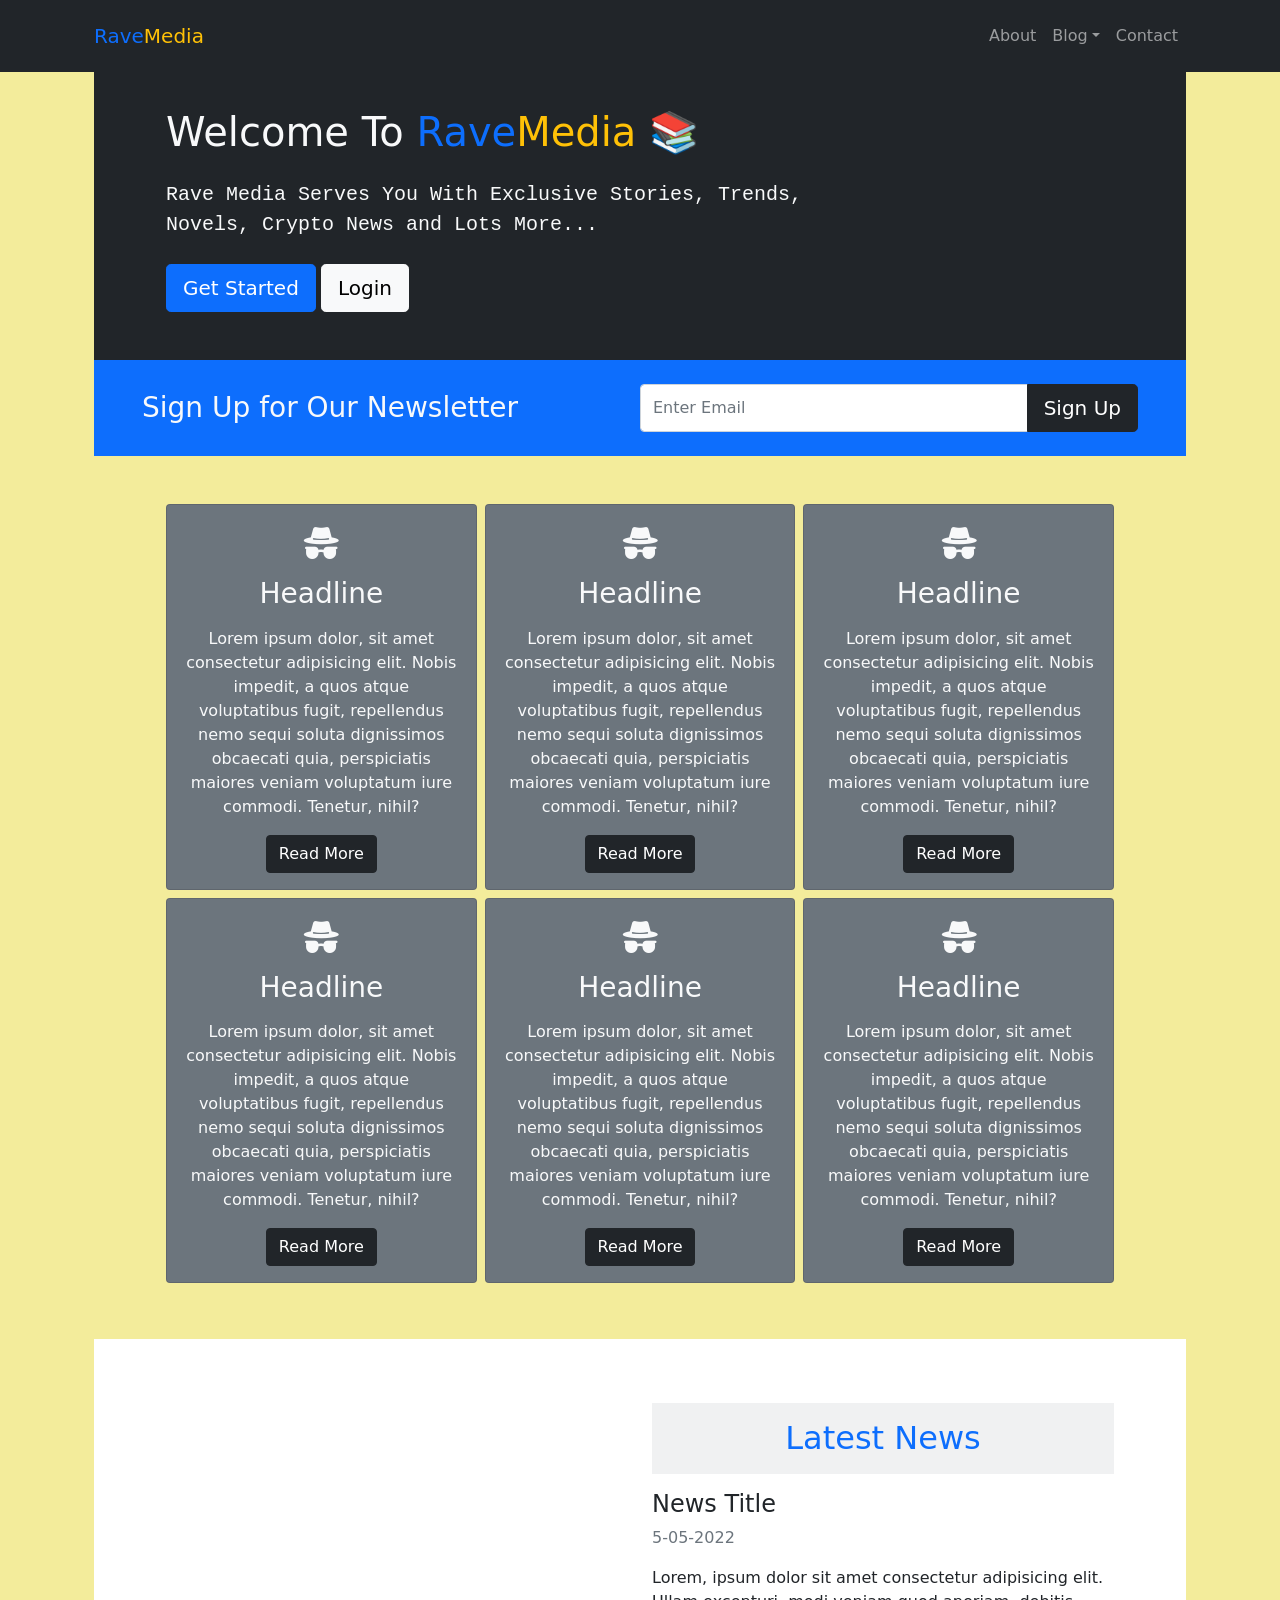
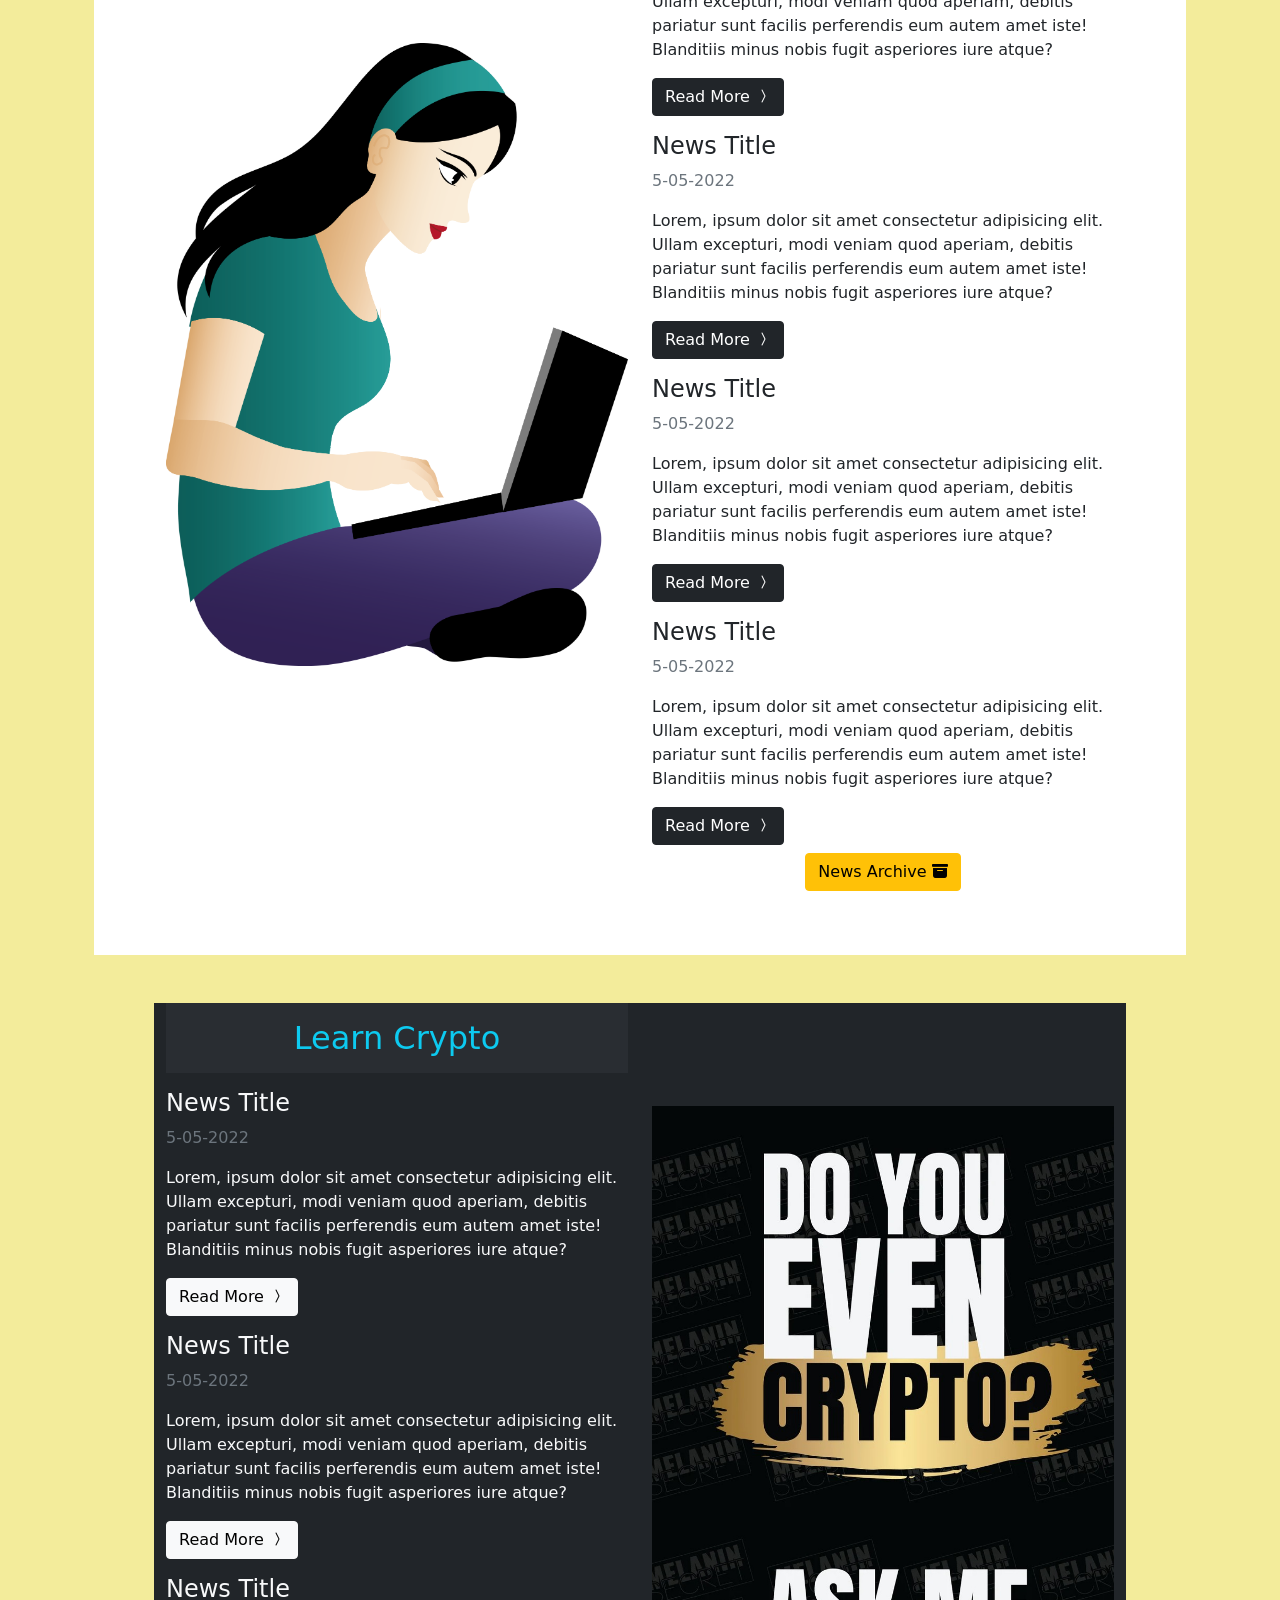
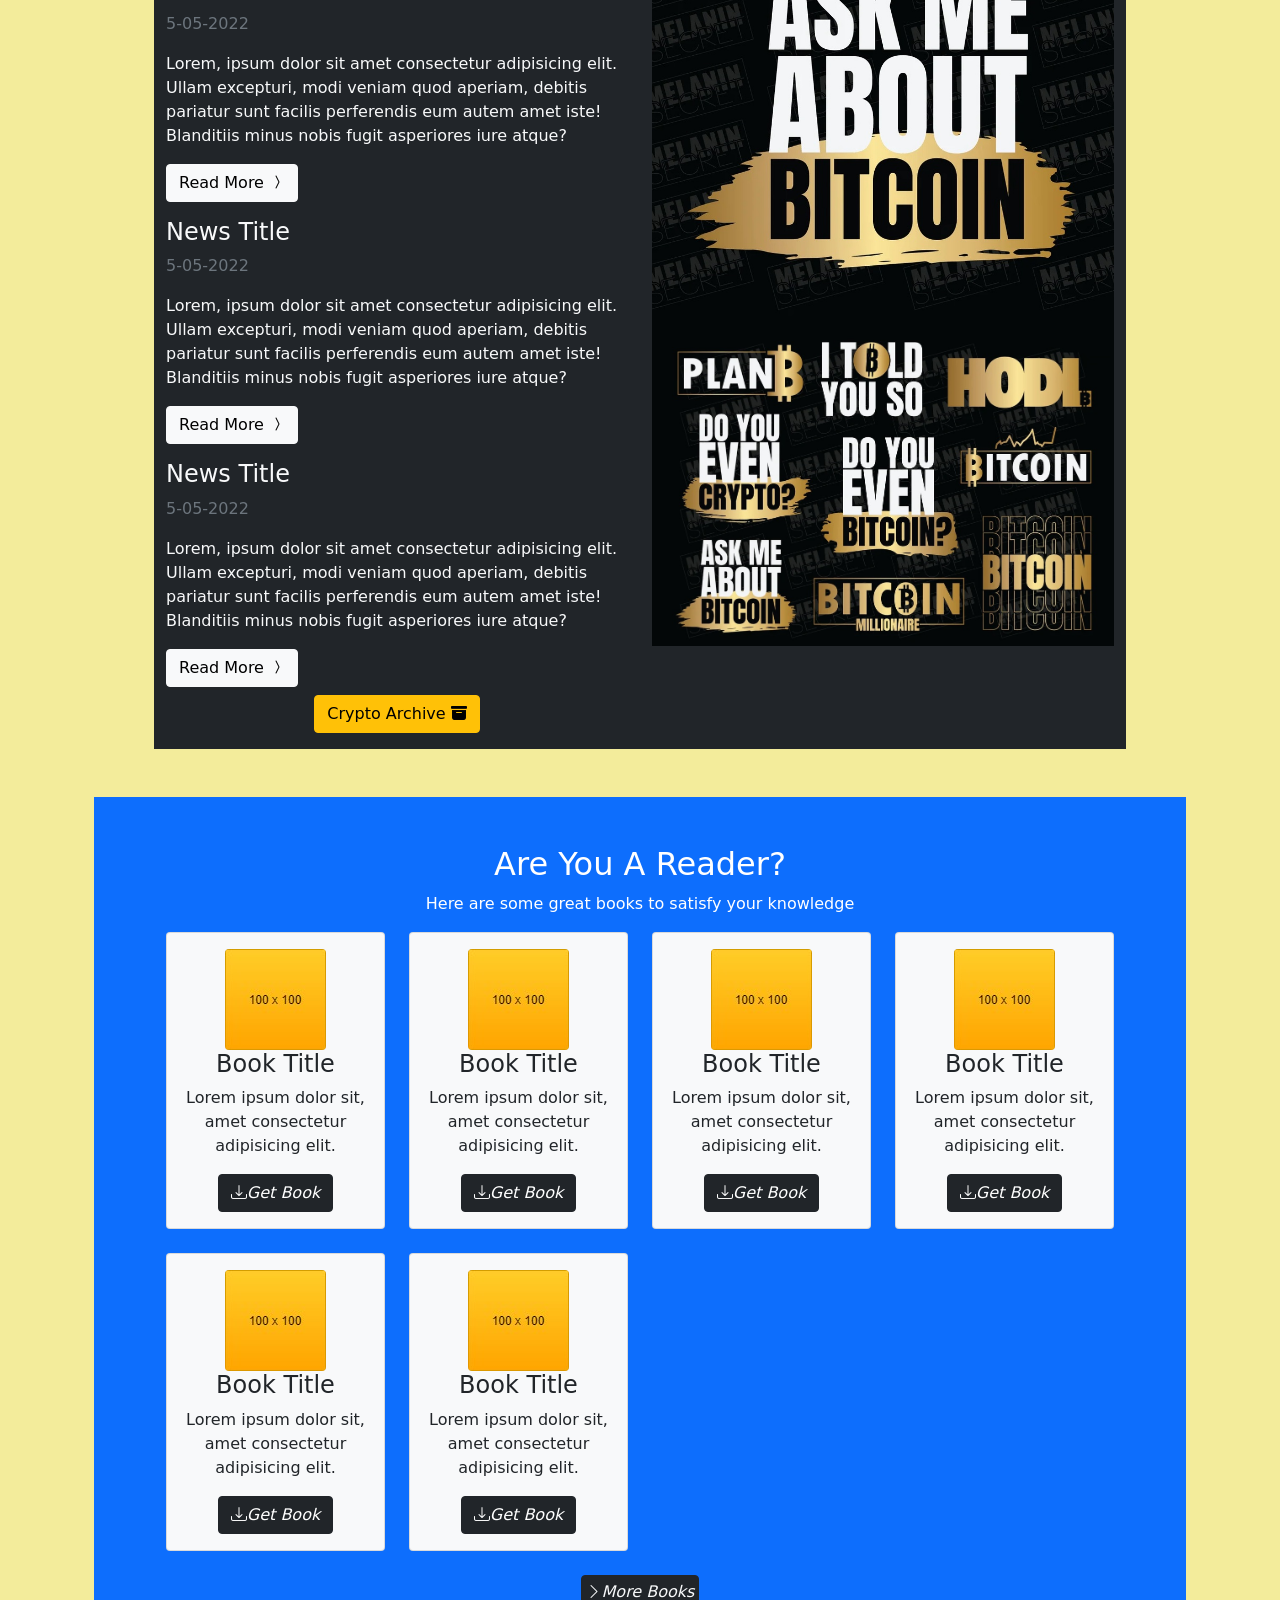
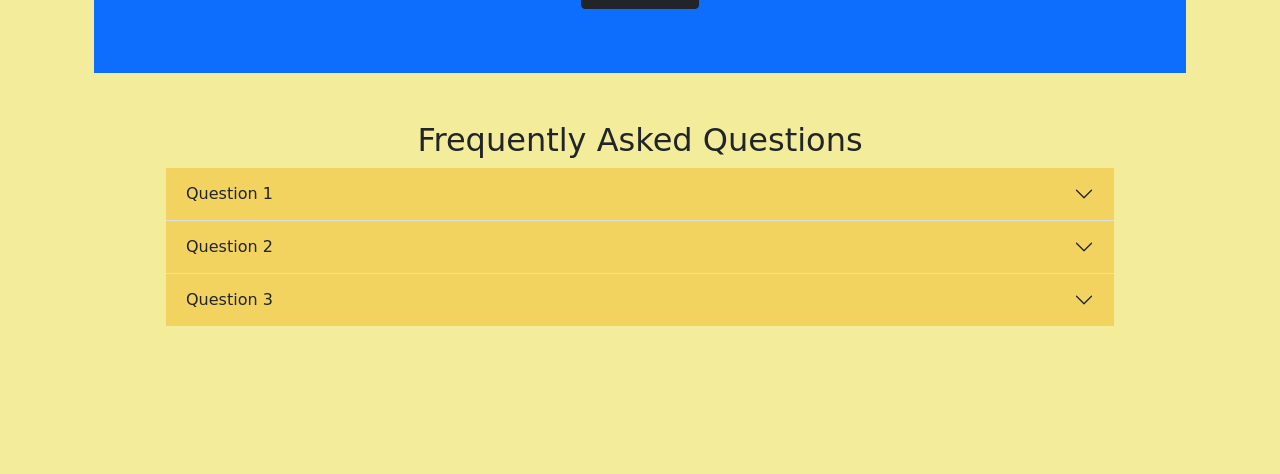
==== index.html @ bcb06be2 "update html" ====
<!DOCTYPE html>
<html method="POST">

<head>
    <meta charset="utf-8">
    <meta name="viewport" content="width=device-width, initial-scale=1">
    <link href="https://cdn.jsdelivr.net/npm/bootstrap@5.1.3/dist/css/bootstrap.min.css" rel="stylesheet"
        integrity="sha384-1BmE4kWBq78iYhFldvKuhfTAU6auU8tT94WrHftjDbrCEXSU1oBoqyl2QvZ6jIW3" crossorigin="anonymous">
    <link rel="stylesheet" href="/style/style.css">
    <link rel="stylesheet" href="/assets/css/bootstrap.min.css">
    <link rel="stylesheet" href="/style/custom.scss">
    <link rel="stylesheet" href="/assets/bootstrap/bootstrap-icons/_bootstrap-icons.scss">
    <link rel="stylesheet" href="https://cdn.jsdelivr.net/npm/bootstrap-icons@1.8.1/font/bootstrap-icons.css">

    <title>Rave Media</title>
</head>

<body>
    <div class="container">
        <!-- Navbar -->
        <nav class="navbar navbar-expand-md bg-dark navbar-dark py-3 fixed-top">
            <div class="container">
                <a href="#" class="navbar-brand text-primary">Rave<span class="text-warning">Media</span></a>

                <button class="navbar-toggler" type="button" data-bs-toggle="collapse" data-bs-target="#navmenu">
                    <span class="navbar-toggler-icon"></span>
                </button>

                <div class="collapse navbar-collapse" id="navmenu">
                    <ul class="navbar-nav ms-auto">
                        <li class="nav-item">
                            <a href="#about" class="nav-link">About</a>
                        </li>
                        <li class="nav-item dropdown">
                            <a class="nav-link dropdown-toggle" href="#" id="dropdown10" data-bs-toggle="dropdown"
                                aria-expanded="false">Blog</a>
                            <ul class="dropdown-menu bg-transparent bg-opacity-50" aria-labelledby="dropdown10">
                                <li><a class="dropdown-item text-white opacity-75" href="#featured">Featured</a></li>
                                <li><a class="dropdown-item text-white opacity-75" href="#news">News</a></li>
                                <li><a class="dropdown-item text-white opacity-75" href="#crypto">Crypto</a></li>
                                <li><a class="dropdown-item text-white opacity-75" href="#faq">FAQ Questions?</a></li>
                            </ul>
                        <li class="nav-item">
                            <a href="#contact" class="nav-link">Contact</a>
                        </li>
                    </ul>
                </div>
            </div>
        </nav>
        <!-- End Navbar -->

        <!-- showcase -->
        <section class="bg-dark text-light p-4 text-center text-sm-start bg-img bg-index p-lg-0 pt-5">
            <div class="container-fluid">
                <div class="d-sm-flex align-items-lg-center justify-content-between">
                    <div class="m-md-5">
                        <h1>Welcome To <span class="text-primary">Rave<span class="text-warning">Media
                                    📚</span></h1>
                        <p class="lead my-4 font-monospace">Rave Media Serves You With Exclusive Stories,
                            Trends,
                            Novels, Crypto News and Lots More...</p>
                        <button class="btn btn-primary btn-lg text-lg-start">Get Started</button>
                        <button class="btn btn-light btn-lg text-lg-start">Login</button>
                    </div>
                    <img class="img-fluid w-50 d-none d-sm-block" src="img/featured.png" alt="">
                </div>
            </div>
        </section>
        <!-- End Showcase -->

        <!-- Newsletter -->
        <section class="bg-primary p-4 text-light">
            <div class="container">
                <div class="d-md-flex justify-content-between align-items-center">
                    <h3 class="mb-3 mb-md-0">Sign Up for Our Newsletter</h3>
                    <div class="input-group news-input">
                        <input type="text" class="form-control news-input" placeholder="Enter Email">
                        <button class="btn btn-dark btn-lg" type="button">Sign Up</button>
                    </div>
                </div>
            </div>
        </section>
        <!-- End Newsletter -->

        <!-- Featured Post -->
        <section class="p-5" id="featured">
            <div class="container mb-2">
                <div class="row text-center g-2">
                    <div class="col-md">
                        <div class="card bg-secondary text-light">
                            <div class="card-body text-center">
                                <div class="h1">
                                    <i class="bi bi-incognito"></i>
                                </div>
                                <h3 class="card-title mb-3">Headline</h3>
                                <p class="card-text">
                                    Lorem ipsum dolor, sit amet consectetur adipisicing elit. Nobis impedit, a quos
                                    atque
                                    voluptatibus fugit, repellendus nemo sequi soluta dignissimos obcaecati quia,
                                    perspiciatis maiores veniam voluptatum iure commodi. Tenetur, nihil?
                                </p>
                                <button class="btn btn-dark">Read More</button>
                            </div>
                        </div>
                    </div>
                    <div class="col-md">
                        <div class="card bg-secondary text-light">
                            <div class="card-body text-center">
                                <div class="h1">
                                    <i class="bi bi-incognito"></i>
                                </div>
                                <h3 class="card-title mb-3">Headline</h3>
                                <p class="card-text">
                                    Lorem ipsum dolor, sit amet consectetur adipisicing elit. Nobis impedit, a quos
                                    atque
                                    voluptatibus fugit, repellendus nemo sequi soluta dignissimos obcaecati quia,
                                    perspiciatis maiores veniam voluptatum iure commodi. Tenetur, nihil?
                                </p>
                                <button class="btn btn-dark">Read More</button>
                            </div>
                        </div>
                    </div>
                    <div class="col-md">
                        <div class="card bg-secondary text-light">
                            <div class="card-body text-center">
                                <div class="h1">
                                    <i class="bi bi-incognito"></i>
                                </div>
                                <h3 class="card-title mb-3">Headline</h3>
                                <p class="card-text">
                                    Lorem ipsum dolor, sit amet consectetur adipisicing elit. Nobis impedit, a quos
                                    atque
                                    voluptatibus fugit, repellendus nemo sequi soluta dignissimos obcaecati quia,
                                    perspiciatis maiores veniam voluptatum iure commodi. Tenetur, nihil?
                                </p>
                                <button class="btn btn-dark">Read More</button>
                            </div>
                        </div>
                    </div>
                </div>
            </div>
            <div class="container mb-2">
                <div class="row text-center g-2">
                    <div class="col-md">
                        <div class="card bg-secondary text-light">
                            <div class="card-body text-center">
                                <div class="h1">
                                    <i class="bi bi-incognito"></i>
                                </div>
                                <h3 class="card-title mb-3">Headline</h3>
                                <p class="card-text">
                                    Lorem ipsum dolor, sit amet consectetur adipisicing elit. Nobis impedit, a quos
                                    atque
                                    voluptatibus fugit, repellendus nemo sequi soluta dignissimos obcaecati quia,
                                    perspiciatis maiores veniam voluptatum iure commodi. Tenetur, nihil?
                                </p>
                                <button class="btn btn-dark">Read More</button>
                            </div>
                        </div>
                    </div>
                    <div class="col-md">
                        <div class="card bg-secondary text-light">
                            <div class="card-body text-center">
                                <div class="h1">
                                    <i class="bi bi-incognito"></i>
                                </div>
                                <h3 class="card-title mb-3">Headline</h3>
                                <p class="card-text">
                                    Lorem ipsum dolor, sit amet consectetur adipisicing elit. Nobis impedit, a quos
                                    atque
                                    voluptatibus fugit, repellendus nemo sequi soluta dignissimos obcaecati quia,
                                    perspiciatis maiores veniam voluptatum iure commodi. Tenetur, nihil?
                                </p>
                                <button class="btn btn-dark">Read More</button>
                            </div>
                        </div>
                    </div>
                    <div class="col-md">
                        <div class="card bg-secondary text-light">
                            <div class="card-body text-center">
                                <div class="h1">
                                    <i class="bi bi-incognito"></i>
                                </div>
                                <h3 class="card-title mb-3">Headline</h3>
                                <p class="card-text">
                                    Lorem ipsum dolor, sit amet consectetur adipisicing elit. Nobis impedit, a quos
                                    atque
                                    voluptatibus fugit, repellendus nemo sequi soluta dignissimos obcaecati quia,
                                    perspiciatis maiores veniam voluptatum iure commodi. Tenetur, nihil?
                                </p>
                                <button class="btn btn-dark">Read More</button>
                            </div>
                        </div>
                    </div>
                </div>
            </div>
        </section>
        <!-- End Featured Post -->

        <!-- Advert -->
        <div></div>
        <!-- End Advert -->

        <!-- Latest News -->
        <section class="p-5 bg-white">
            <div class="container pt-3">
                <div class="row align-items-center justify-content-between">
                    <div class="col-lg d-none d-md-block">
                        <img src="/template/img/person-sitting.png" class="img-fluid" alt="">
                    </div>
                    <div class="col-md p5">
                        <h2 id="news" class="text-center p-3 text-primary bg-secondary bg-opacity-10">Latest News</h2>
                        <p class="lead">
                        <p class="h4">News Title</p>
                        <p class="text-secondary">5-05-2022</p>
                        <p>Lorem, ipsum dolor sit amet consectetur adipisicing elit. Ullam excepturi, modi veniam quod
                            aperiam, debitis pariatur sunt facilis perferendis eum autem amet iste! Blanditiis minus
                            nobis
                            fugit asperiores iure atque?</p>
                        </p>
                        <a class="btn btn-dark">
                            Read More
                            <i class="bi bi-chevron-compact-right"></i>
                        </a>
                        <p class="lead">
                        <p class="h4">News Title</p>
                        <p class="text-secondary">5-05-2022</p>
                        <p>Lorem, ipsum dolor sit amet consectetur adipisicing elit. Ullam excepturi, modi veniam quod
                            aperiam, debitis pariatur sunt facilis perferendis eum autem amet iste! Blanditiis minus
                            nobis
                            fugit asperiores iure atque?</p>
                        </p>
                        <a class="btn btn-dark">
                            Read More
                            <i class="bi bi-chevron-compact-right"></i>
                        </a>
                        <p class="lead">
                        <p class="h4">News Title</p>
                        <p class="text-secondary">5-05-2022</p>
                        <p>Lorem, ipsum dolor sit amet consectetur adipisicing elit. Ullam excepturi, modi veniam quod
                            aperiam, debitis pariatur sunt facilis perferendis eum autem amet iste! Blanditiis minus
                            nobis
                            fugit asperiores iure atque?</p>
                        </p>
                        <a class="btn btn-dark">
                            Read More
                            <i class="bi bi-chevron-compact-right"></i>
                        </a>
                        <p class="lead">
                        <p class="h4">News Title</p>
                        <p class="text-secondary">5-05-2022</p>
                        <p>Lorem, ipsum dolor sit amet consectetur adipisicing elit. Ullam excepturi, modi veniam quod
                            aperiam, debitis pariatur sunt facilis perferendis eum autem amet iste! Blanditiis minus
                            nobis
                            fugit asperiores iure atque?</p>
                        </p>
                        <a class="btn btn-dark">
                            Read More
                            <i class="bi bi-chevron-compact-right"></i>
                        </a>
                        <div class="pt-2 text-center">
                            <p>
                                <a class="btn btn-warning">
                                    News Archive
                                    <i class="bi bi-archive-fill"></i>
                                </a>
                            </p>
                        </div>
                    </div>
                </div>
            </div>
        </section>
        <!-- End of Latest News -->

        <!-- Crypto News -->
        <section class="p-5">
            <div class="container">
                <div class="row align-items-center justify-content-between bg-dark text-light">
                    <div class="col-md p5">
                        <h2 id="crypto" class="text-center p-3 text-info bg-secondary bg-opacity-10">Learn Crypto</h2>
                        <p class="lead">
                        <p class="h4">News Title</p>
                        <p class="text-secondary">5-05-2022</p>
                        <p>Lorem, ipsum dolor sit amet consectetur adipisicing elit. Ullam excepturi, modi veniam quod
                            aperiam, debitis pariatur sunt facilis perferendis eum autem amet iste! Blanditiis minus
                            nobis
                            fugit asperiores iure atque?</p>
                        </p>
                        <a class="btn btn-light">
                            Read More
                            <i class="bi bi-chevron-compact-right"></i>
                        </a>
                        <p class="lead">
                        <p class="h4">News Title</p>
                        <p class="text-secondary">5-05-2022</p>
                        <p>Lorem, ipsum dolor sit amet consectetur adipisicing elit. Ullam excepturi, modi veniam quod
                            aperiam, debitis pariatur sunt facilis perferendis eum autem amet iste! Blanditiis minus
                            nobis
                            fugit asperiores iure atque?</p>
                        </p>
                        <a class="btn btn-light">
                            Read More
                            <i class="bi bi-chevron-compact-right"></i>
                        </a>
                        <p class="lead">
                        <p class="h4">News Title</p>
                        <p class="text-secondary">5-05-2022</p>
                        <p>Lorem, ipsum dolor sit amet consectetur adipisicing elit. Ullam excepturi, modi veniam quod
                            aperiam, debitis pariatur sunt facilis perferendis eum autem amet iste! Blanditiis minus
                            nobis
                            fugit asperiores iure atque?</p>
                        </p>
                        <a class="btn btn-light">
                            Read More
                            <i class="bi bi-chevron-compact-right"></i>
                        </a>
                        <p class="lead">
                        <p class="h4">News Title</p>
                        <p class="text-secondary">5-05-2022</p>
                        <p>Lorem, ipsum dolor sit amet consectetur adipisicing elit. Ullam excepturi, modi veniam quod
                            aperiam, debitis pariatur sunt facilis perferendis eum autem amet iste! Blanditiis minus
                            nobis
                            fugit asperiores iure atque?</p>
                        </p>
                        <a class="btn btn-light">
                            Read More
                            <i class="bi bi-chevron-compact-right"></i>
                        </a>
                        <p class="lead">
                        <p class="h4">News Title</p>
                        <p class="text-secondary">5-05-2022</p>
                        <p>Lorem, ipsum dolor sit amet consectetur adipisicing elit. Ullam excepturi, modi veniam quod
                            aperiam, debitis pariatur sunt facilis perferendis eum autem amet iste! Blanditiis minus
                            nobis
                            fugit asperiores iure atque?</p>
                        </p>
                        <a class="btn btn-light">
                            Read More
                            <i class="bi bi-chevron-compact-right"></i>
                        </a>

                        <div class="pt-2 text-center">
                            <p>
                                <a class="btn btn-warning">
                                    Crypto Archive
                                    <i class="bi bi-archive-fill"></i>
                                </a>
                            </p>
                        </div>
                    </div>
                    <div class="col-lg d-none d-md-block">
                        <img src="/template/img/do-you-know-crypto-crop.jpg" class="img-fluid" alt="">
                        <img src="/template/img/ask-me-crop.jpg" class="img-fluid" alt="">
                        <img src="/template/img/hodl-crop.jpg" class="img-fluid" alt="">
                    </div>
                </div>
            </div>
        </section>
        <!-- End Of Crypto News -->

        <!-- Books -->
        <section id="books" class="p-5 bg-primary">
            <div class="container">
                <h2 class="text-center text-white">Are You A Reader?</h2>
                <p class="text-white text-center">Here are some great books to satisfy your knowledge</p>
                <div class="row g-4">
                    <div class="col-md-4 col-lg-3">
                        <div class="card bg-light">
                            <div class="card-body text-center">
                                <img src="/template/img/Book-cover.jpg" alt="" class="rounded">
                                <p class="h4">Book Title</p>
                                <p>Lorem ipsum dolor sit, amet consectetur adipisicing elit.</p>
                                <a class="btn btn-dark">
                                    <i class="bi bi-download">Get Book</i></a>
                            </div>
                        </div>
                    </div>
                    <div class="col-md-4 col-lg-3">
                        <div class="card bg-light">
                            <div class="card-body text-center">
                                <img src="/template/img/Book-cover.jpg" alt="" class="rounded">
                                <p class="h4">Book Title</p>
                                <p>Lorem ipsum dolor sit, amet consectetur adipisicing elit.</p>
                                <a class="btn btn-dark">
                                    <i class="bi bi-download">Get Book</i></a>
                            </div>
                        </div>
                    </div>
                    <div class="col-md-4 col-lg-3">
                        <div class="card bg-light">
                            <div class="card-body text-center">
                                <img src="/template/img/Book-cover.jpg" alt="" class="rounded">
                                <p class="h4">Book Title</p>
                                <p>Lorem ipsum dolor sit, amet consectetur adipisicing elit.</p>
                                <a class="btn btn-dark">
                                    <i class="bi bi-download">Get Book</i></a>
                            </div>
                        </div>
                    </div>
                    <div class="col-md-4 col-lg-3">
                        <div class="card bg-light">
                            <div class="card-body text-center">
                                <img src="/template/img/Book-cover.jpg" alt="" class="rounded">
                                <p class="h4">Book Title</p>
                                <p>Lorem ipsum dolor sit, amet consectetur adipisicing elit.</p>
                                <a class="btn btn-dark">
                                    <i class="bi bi-download">Get Book</i></a>
                            </div>
                        </div>
                    </div>
                    <div class="col-md-4 col-lg-3">
                        <div class="card bg-light">
                            <div class="card-body text-center">
                                <img src="/template/img/Book-cover.jpg" alt="" class="rounded">
                                <p class="h4">Book Title</p>
                                <p>Lorem ipsum dolor sit, amet consectetur adipisicing elit.</p>
                                <a class="btn btn-dark">
                                    <i class="bi bi-download">Get Book</i></a>
                            </div>
                        </div>
                    </div>
                    <div class="col-md-4 col-lg-3">
                        <div class="card bg-light">
                            <div class="card-body text-center">
                                <img src="/template/img/Book-cover.jpg" alt="" class="rounded">
                                <p class="h4">Book Title</p>
                                <p>Lorem ipsum dolor sit, amet consectetur adipisicing elit.</p>
                                <a class="btn btn-dark">
                                    <i class="bi bi-download">Get Book</i></a>
                            </div>
                        </div>
                    </div>
                    <div class="text-center">
                        <p class="p-1 btn btn-dark text-light">

                            <i class="bi bi-chevron-right">More Books</i>
                        </p>
                    </div>
                </div>
            </div>

        </section>

        <!-- Frequently Asked Questions -->
        <section class="p-5">
            <div class="container">
                <h2 class="text-center">
                    Frequently Asked Questions
                </h2>
                <div class="accordion accordion-flush" id="faq">
                    <div class="accordion-item">
                        <h2 class="accordion-header" id="flush-headingOne">
                            <button class="accordion-button collapsed btn-faq-accordion" type="button"
                                data-bs-toggle="collapse" data-bs-target="#flush-collapseOne" aria-expanded="false"
                                aria-controls="flush-collapseOne">
                                Question 1
                            </button>
                        </h2>
                        <div id="flush-collapseOne" class="accordion-collapse collapse btn-faq-accordion"
                            aria-labelledby="flush-headingOne" data-bs-parent="#accordionFlushExample">
                            <div class="accordion-body">Placeholder content for this accordion, which is intended to
                                demonstrate the <code>.accordion-flush</code> class. This is the first item's accordion
                                body.</div>
                        </div>
                    </div>
                    <div class="accordion-item">
                        <h2 class="accordion-header" id="flush-headingTwo">
                            <button class="accordion-button collapsed btn-faq-accordion" type="button"
                                data-bs-toggle="collapse" data-bs-target="#flush-collapseTwo" aria-expanded="false"
                                aria-controls="flush-collapseTwo">
                                Question 2
                            </button>
                        </h2>
                        <div id="flush-collapseTwo" class="accordion-collapse collapse btn-faq-accordion"
                            aria-labelledby="flush-headingTwo" data-bs-parent="#accordionFlushExample">
                            <div class="accordion-body">Placeholder content for this accordion, which is intended to
                                demonstrate the <code>.accordion-flush</code> class. This is the first item's accordion
                                body.</div>
                        </div>
                    </div>
                    <div class="accordion-item">
                        <h2 class="accordion-header" id="flush-headingThree">
                            <button class="accordion-button collapsed btn-faq-accordion" type="button"
                                data-bs-toggle="collapse" data-bs-target="#flush-collapseThree" aria-expanded="false"
                                aria-controls="flush-collapseThree">
                                Question 3
                            </button>
                        </h2>
                        <div id="flush-collapseThree" class="accordion-collapse collapse btn-faq-accordion"
                            aria-labelledby="flush-headingThree" data-bs-parent="#accordionFlushExample">
                            <div class="accordion-body">Placeholder content for this accordion, which is intended to
                                demonstrate the <code>.accordion-flush</code> class. This is the first item's accordion
                                body.</div>
                        </div>
                    </div>

                </div>
            </div>
        </section>
        <!-- End of FAQ -->

        <!--  -->


        <script src="https://cdn.jsdelivr.net/npm/bootstrap@5.1.3/dist/js/bootstrap.bundle.min.js"
            integrity="sha384-ka7Sk0Gln4gmtz2MlQnikT1wXgYsOg+OMhuP+IlRH9sENBO0LRn5q+8nbTov4+1p"
            crossorigin="anonymous"></script>
        <script src="assets/bootstrap/bootstrap.min.js"></script>
    </div>

</body>
<footer>
    <div style="padding-top: 100px;"></div>
</footer>

</html>
---- style/style.css ----
@import "../assets/bootstrap/css/bootstrap.min.css";
@import "../assets/bootstrap/bootstrap-icons/_bootstrap-icons.scss";

body {
    background-color: rgb(243, 236, 155);
}

body::before {
    display: block;
    content: '';
    height: 60px;
}
.sec-bg{
    position: absolute;
    width: auto;
    left: 20%;
    z-index: -1;
}

.bg-index{
    position: relative;
    z-index: -1;
}

.btn-faq-accordion {
    background-color: rgb(243, 211, 95);
}

@media (min-width: 768px) {
    .news-input {
        width: 50%;
    }
}
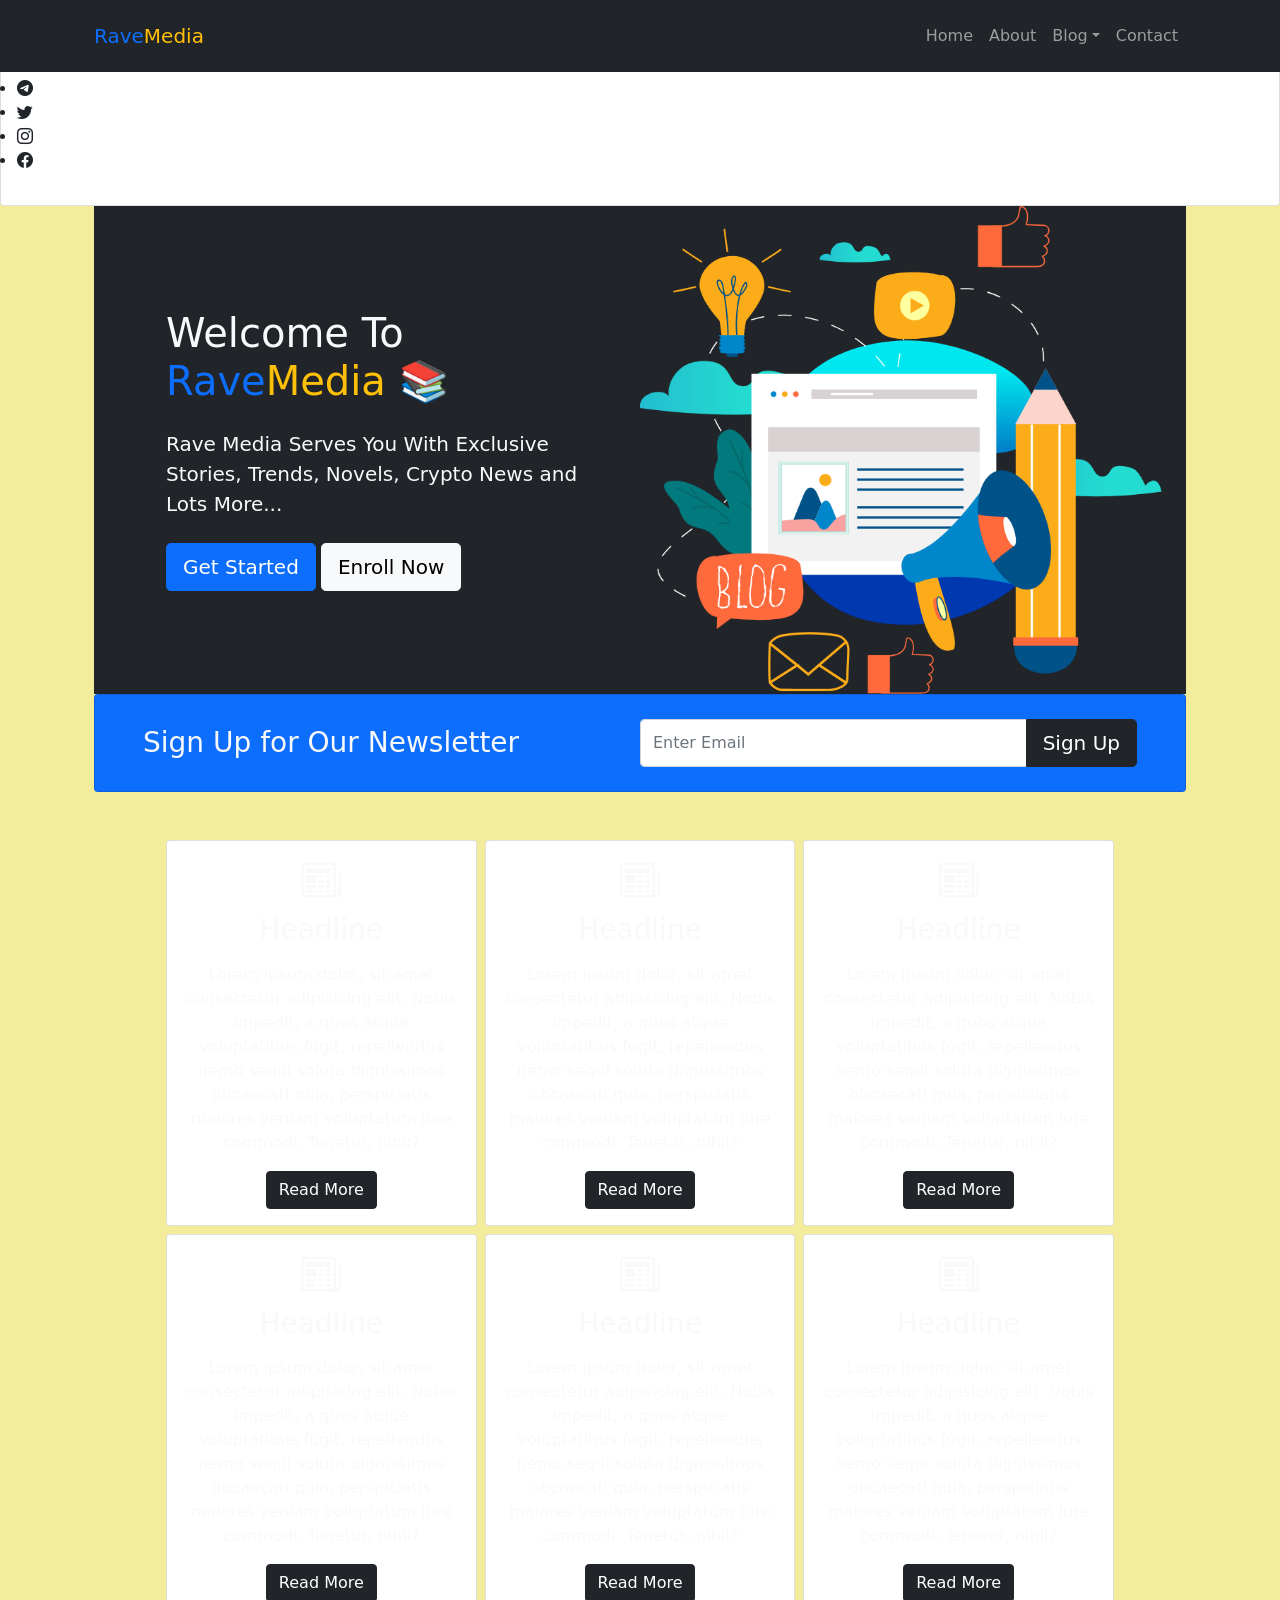
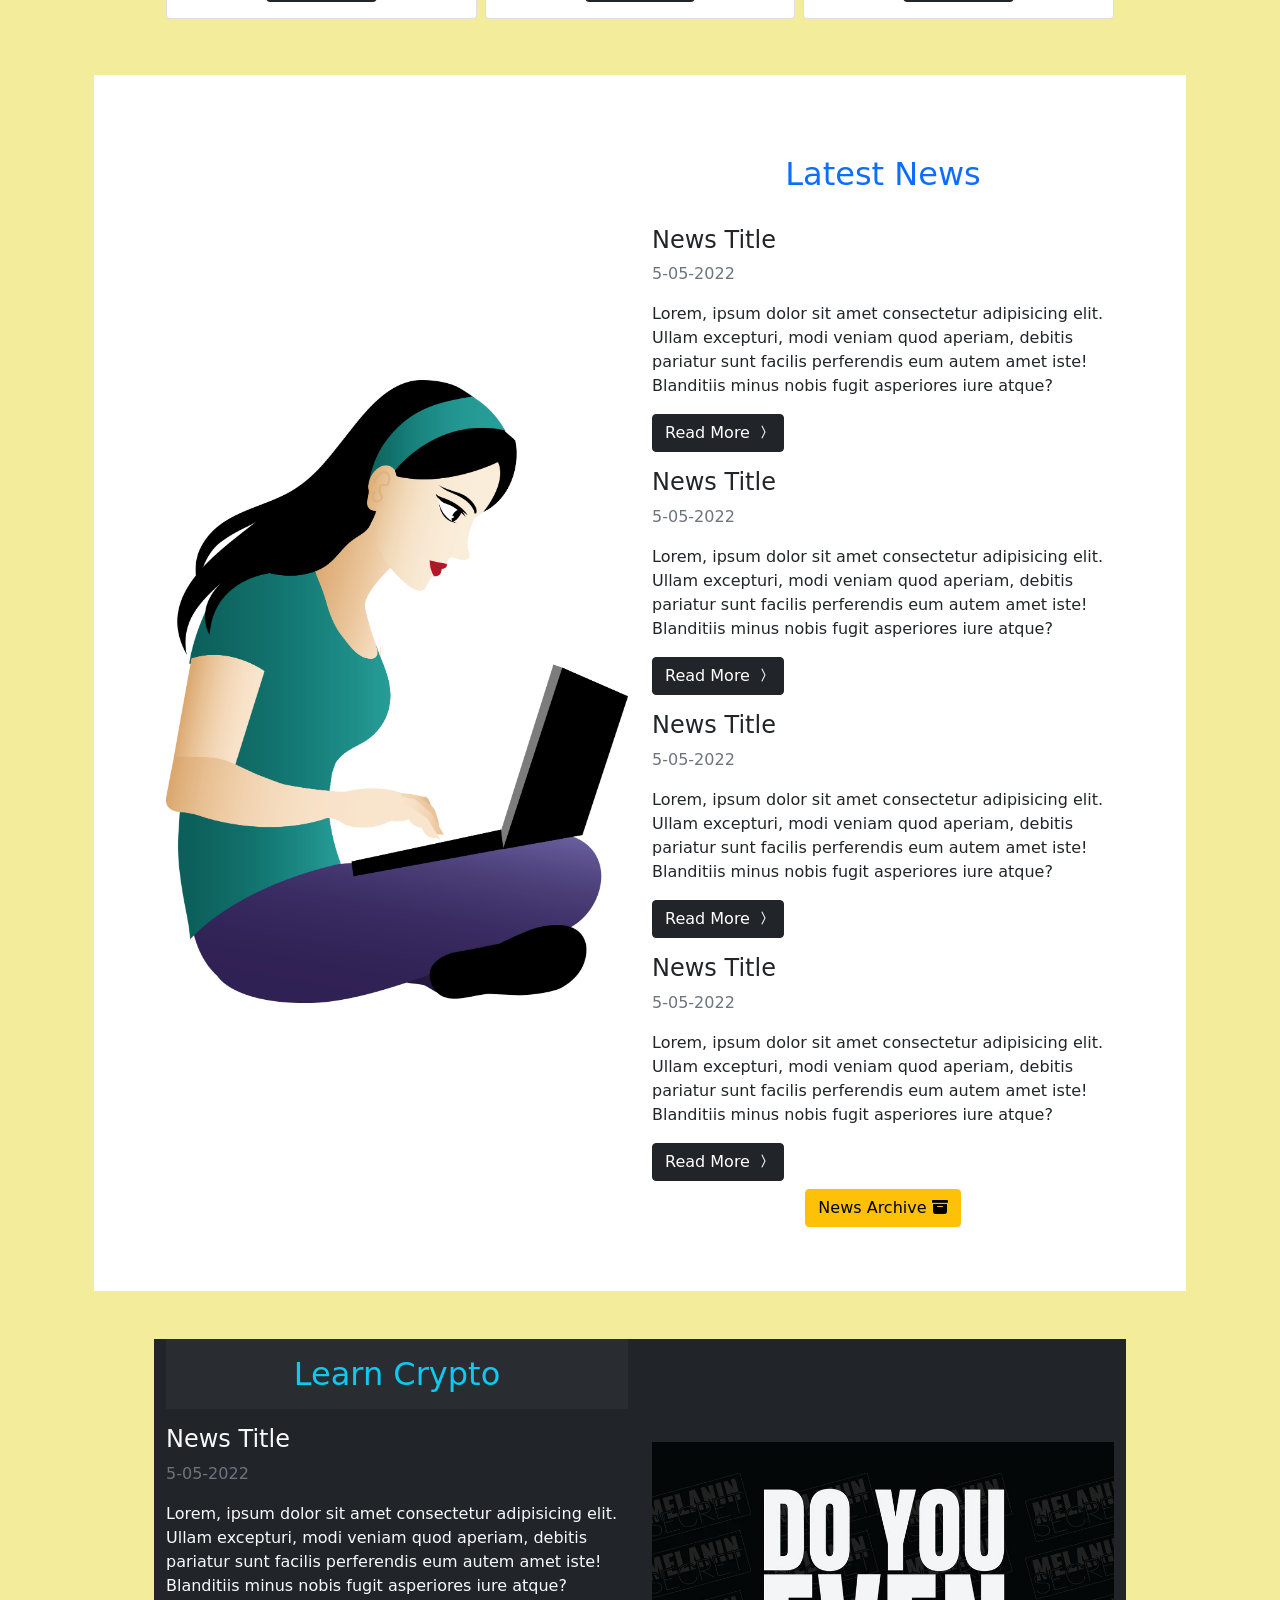
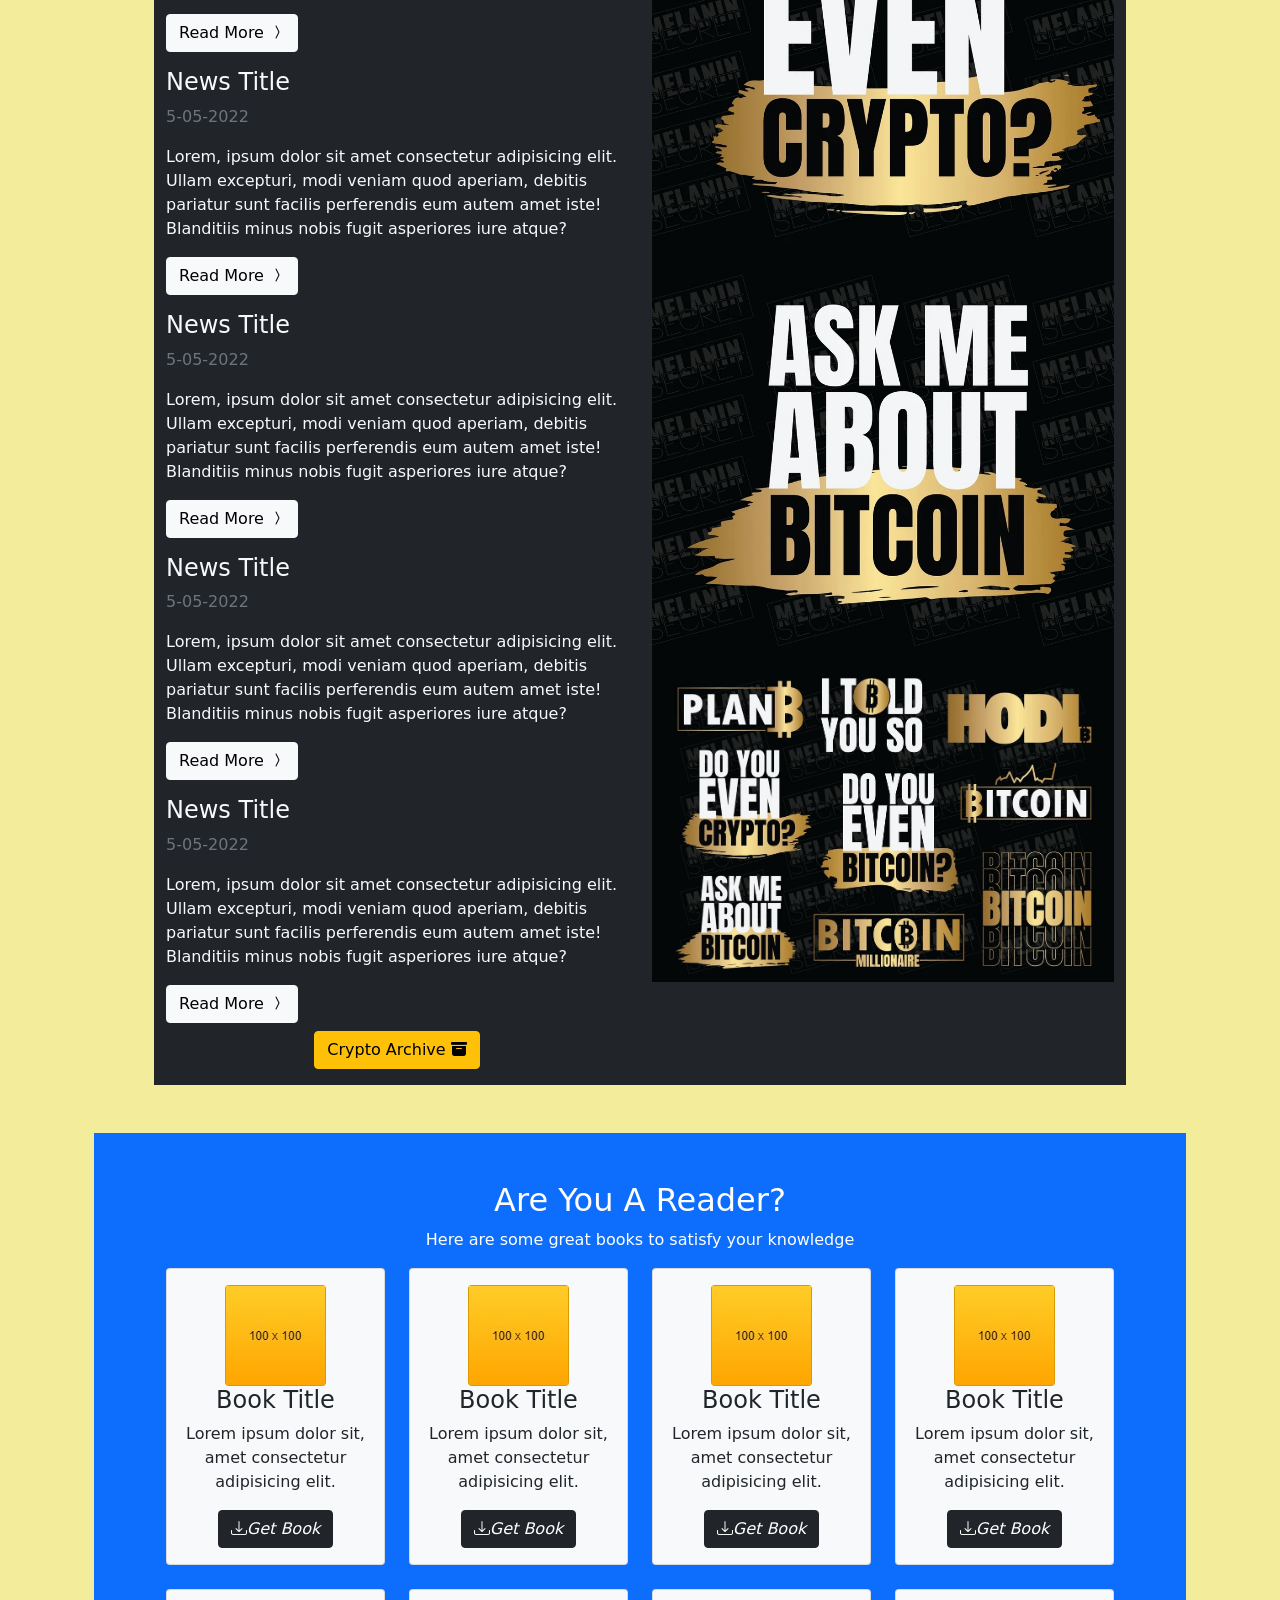
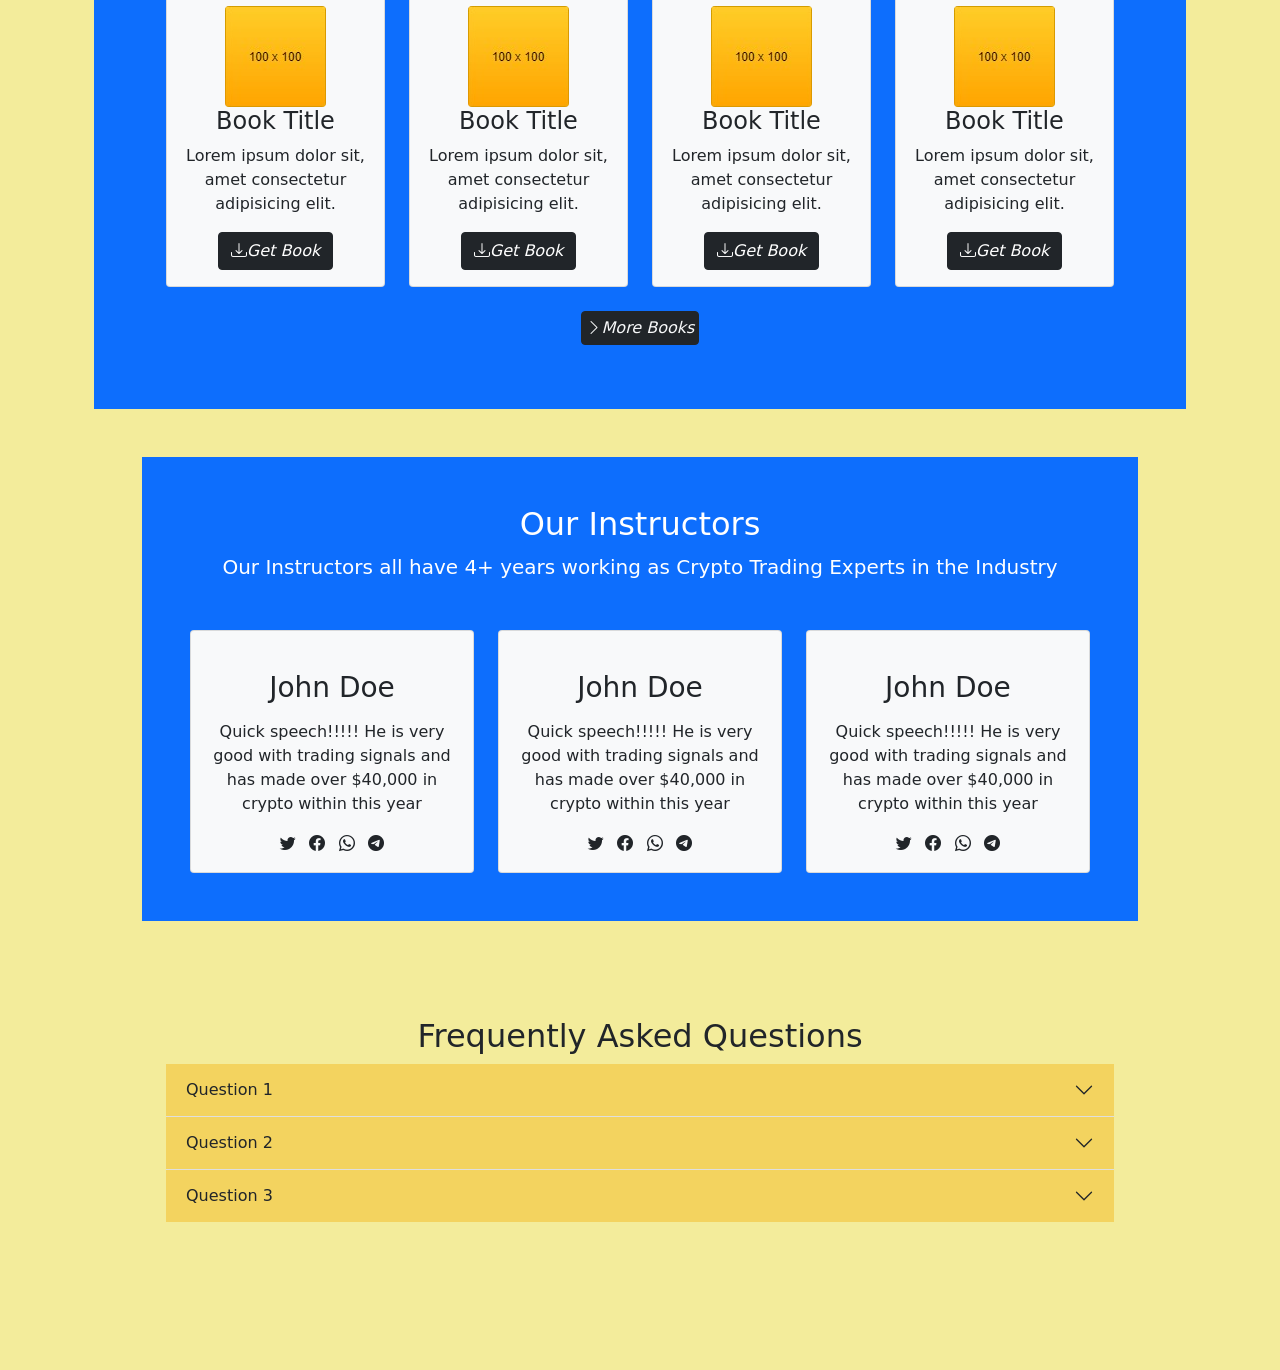
==== commit be2808b7: "Update index.html" ====
--- a/index.html
+++ b/index.html
@@ -1,17 +1,18 @@
 <!DOCTYPE html>
-<html method="POST">
+<html lang="en">
 
 <head>
     <meta charset="utf-8">
     <meta name="viewport" content="width=device-width, initial-scale=1">
     <link href="https://cdn.jsdelivr.net/npm/bootstrap@5.1.3/dist/css/bootstrap.min.css" rel="stylesheet"
         integrity="sha384-1BmE4kWBq78iYhFldvKuhfTAU6auU8tT94WrHftjDbrCEXSU1oBoqyl2QvZ6jIW3" crossorigin="anonymous">
-    <link rel="stylesheet" href="/style/style.css">
-    <link rel="stylesheet" href="/assets/css/bootstrap.min.css">
-    <link rel="stylesheet" href="/style/custom.scss">
-    <link rel="stylesheet" href="/assets/bootstrap/bootstrap-icons/_bootstrap-icons.scss">
+    <link rel="stylesheet" href="style/style.css">
+    <link rel="stylesheet" href="assets/css/bootstrap.min.css">
+    <link rel="stylesheet" href="assets/css/bootstrap.css">
+    <link rel="stylesheet" href="assets/bootstrap-icons/boostrap-icons.css">
     <link rel="stylesheet" href="https://cdn.jsdelivr.net/npm/bootstrap-icons@1.8.1/font/bootstrap-icons.css">
-
+    <link rel="preconnect" href="https://fonts.googleapis.com">
+    <link rel="preconnect" href="https://fonts.gstatic.com" crossorigin>
     <title>Rave Media</title>
 </head>
 
@@ -29,47 +30,77 @@
                 <div class="collapse navbar-collapse" id="navmenu">
                     <ul class="navbar-nav ms-auto">
                         <li class="nav-item">
+                            <a href="#home" class="nav-link">Home</a>
+                        </li>
+                        <li class="nav-item">
                             <a href="#about" class="nav-link">About</a>
                         </li>
                         <li class="nav-item dropdown">
                             <a class="nav-link dropdown-toggle" href="#" id="dropdown10" data-bs-toggle="dropdown"
                                 aria-expanded="false">Blog</a>
-                            <ul class="dropdown-menu bg-transparent bg-opacity-50" aria-labelledby="dropdown10">
-                                <li><a class="dropdown-item text-white opacity-75" href="#featured">Featured</a></li>
-                                <li><a class="dropdown-item text-white opacity-75" href="#news">News</a></li>
-                                <li><a class="dropdown-item text-white opacity-75" href="#crypto">Crypto</a></li>
-                                <li><a class="dropdown-item text-white opacity-75" href="#faq">FAQ Questions?</a></li>
+                            <ul class="dropdown-menu text-dark bg-opacity-50" aria-labelledby="dropdown10">
+                                <li><a class="dropdown-item opacity-75" href="#featured">Featured</a></li>
+                                <li><a class="dropdown-item opacity-75" href="#news">News</a></li>
+                                <li><a class="dropdown-item opacity-75" href="#crypto">Crypto</a></li>
+                                <li><a class="dropdown-item opacity-75" href="#books">Books</a></li>
+                                <li><a class="dropdown-item opacity-75" href="#faq">FAQ Questions?</a></li>
                             </ul>
+                        </li>
                         <li class="nav-item">
                             <a href="#contact" class="nav-link">Contact</a>
-                        </li>
                     </ul>
                 </div>
             </div>
         </nav>
-        <!-- End Navbar -->
-
-        <!-- showcase -->
+    </div>
+    <!-- End Navbar -->
+
+    <!-- social media buttons -->
+    <div class="social-link card">
+        <ul class="s-ul bg-rounded p-3">
+            <li><a href="" class="bi bi-telegram text-dark"></a></li>
+            <li><a href="" class="bi bi-twitter text-dark"></a></li>
+            <li><a href="" class="bi bi-instagram text-dark"></a></li>
+            <li><a href="" class="bi bi-facebook text-dark"></a></li>
+        </ul>
+    </div>
+    <!-- end social media buttons -->
+
+    <!-- Rave Video -->
+    <!-- <section>
+        <div class="container card">
+            <a href="#home">
+                <button class="btn btn-lg btn-warning text-dark text-center d-flex align-items-center justify-content-between sb">START HERE</button>
+            </a>
+            <video autoplay muted src="template/img/VID-20220510-WA0032.mp4" class="align-content-center w-100 "></video>
+        </div>
+
+    </section> -->
+    <!-- End of Rave video -->
+
+    <!-- showcase -->
+    <div  id="home" class="container">
         <section class="bg-dark text-light p-4 text-center text-sm-start bg-img bg-index p-lg-0 pt-5">
             <div class="container-fluid">
                 <div class="d-sm-flex align-items-lg-center justify-content-between">
                     <div class="m-md-5">
                         <h1>Welcome To <span class="text-primary">Rave<span class="text-warning">Media
                                     📚</span></h1>
-                        <p class="lead my-4 font-monospace">Rave Media Serves You With Exclusive Stories,
+                        <p class="lead my-4 ">Rave Media Serves You With Exclusive Stories,
                             Trends,
                             Novels, Crypto News and Lots More...</p>
                         <button class="btn btn-primary btn-lg text-lg-start">Get Started</button>
-                        <button class="btn btn-light btn-lg text-lg-start">Login</button>
-                    </div>
-                    <img class="img-fluid w-50 d-none d-sm-block" src="img/featured.png" alt="">
+                        <button class="btn btn-light btn-lg text-lg-start">Enroll Now</button>
+                        
+                    </div>
+                    <img class="img-fluid w-50 d-none d-sm-block" src="template/img/featured.png" alt="">
                 </div>
             </div>
         </section>
         <!-- End Showcase -->
 
         <!-- Newsletter -->
-        <section class="bg-primary p-4 text-light">
+        <section class="bg-primary p-4 text-light card">
             <div class="container">
                 <div class="d-md-flex justify-content-between align-items-center">
                     <h3 class="mb-3 mb-md-0">Sign Up for Our Newsletter</h3>
@@ -87,10 +118,10 @@
             <div class="container mb-2">
                 <div class="row text-center g-2">
                     <div class="col-md">
-                        <div class="card bg-secondary text-light">
+                        <div class="card bg-ft text-light">
                             <div class="card-body text-center">
                                 <div class="h1">
-                                    <i class="bi bi-incognito"></i>
+                                    <i class="bi bi-newspaper"></i>
                                 </div>
                                 <h3 class="card-title mb-3">Headline</h3>
                                 <p class="card-text">
@@ -104,10 +135,10 @@
                         </div>
                     </div>
                     <div class="col-md">
-                        <div class="card bg-secondary text-light">
+                        <div class="card bg-ft text-light">
                             <div class="card-body text-center">
                                 <div class="h1">
-                                    <i class="bi bi-incognito"></i>
+                                    <i class="bi bi-newspaper"></i>
                                 </div>
                                 <h3 class="card-title mb-3">Headline</h3>
                                 <p class="card-text">
@@ -121,10 +152,10 @@
                         </div>
                     </div>
                     <div class="col-md">
-                        <div class="card bg-secondary text-light">
+                        <div class="card bg-ft text-light">
                             <div class="card-body text-center">
                                 <div class="h1">
-                                    <i class="bi bi-incognito"></i>
+                                    <i class="bi bi-newspaper"></i>
                                 </div>
                                 <h3 class="card-title mb-3">Headline</h3>
                                 <p class="card-text">
@@ -142,10 +173,10 @@
             <div class="container mb-2">
                 <div class="row text-center g-2">
                     <div class="col-md">
-                        <div class="card bg-secondary text-light">
+                        <div class="card bg-ft text-light">
                             <div class="card-body text-center">
                                 <div class="h1">
-                                    <i class="bi bi-incognito"></i>
+                                    <i class="bi bi-newspaper"></i>
                                 </div>
                                 <h3 class="card-title mb-3">Headline</h3>
                                 <p class="card-text">
@@ -159,10 +190,10 @@
                         </div>
                     </div>
                     <div class="col-md">
-                        <div class="card bg-secondary text-light">
+                        <div class="card bg-ft text-light">
                             <div class="card-body text-center">
                                 <div class="h1">
-                                    <i class="bi bi-incognito"></i>
+                                    <i class="bi bi-newspaper"></i>
                                 </div>
                                 <h3 class="card-title mb-3">Headline</h3>
                                 <p class="card-text">
@@ -176,10 +207,10 @@
                         </div>
                     </div>
                     <div class="col-md">
-                        <div class="card bg-secondary text-light">
+                        <div class="card bg-ft text-light">
                             <div class="card-body text-center">
                                 <div class="h1">
-                                    <i class="bi bi-incognito"></i>
+                                    <i class="bi bi-newspaper"></i>
                                 </div>
                                 <h3 class="card-title mb-3">Headline</h3>
                                 <p class="card-text">
@@ -206,10 +237,10 @@
             <div class="container pt-3">
                 <div class="row align-items-center justify-content-between">
                     <div class="col-lg d-none d-md-block">
-                        <img src="/template/img/person-sitting.png" class="img-fluid" alt="">
+                        <img src="template/img/person-sitting.png" class="img-fluid" alt="">
                     </div>
                     <div class="col-md p5">
-                        <h2 id="news" class="text-center p-3 text-primary bg-secondary bg-opacity-10">Latest News</h2>
+                        <h2 id="news" class="text-center p-3 text-primary bg-ft bg-opacity-10">Latest News</h2>
                         <p class="lead">
                         <p class="h4">News Title</p>
                         <p class="text-secondary">5-05-2022</p>
@@ -338,7 +369,6 @@
                             Read More
                             <i class="bi bi-chevron-compact-right"></i>
                         </a>
-
                         <div class="pt-2 text-center">
                             <p>
                                 <a class="btn btn-warning">
@@ -349,9 +379,9 @@
                         </div>
                     </div>
                     <div class="col-lg d-none d-md-block">
-                        <img src="/template/img/do-you-know-crypto-crop.jpg" class="img-fluid" alt="">
-                        <img src="/template/img/ask-me-crop.jpg" class="img-fluid" alt="">
-                        <img src="/template/img/hodl-crop.jpg" class="img-fluid" alt="">
+                        <img src="template/img/do-you-know-crypto-crop.jpg" class="img-fluid" alt="">
+                        <img src="template/img/ask-me-crop.jpg" class="img-fluid" alt="">
+                        <img src="template/img/hodl-crop.jpg" class="img-fluid" alt="">
                     </div>
                 </div>
             </div>
@@ -367,62 +397,84 @@
                     <div class="col-md-4 col-lg-3">
                         <div class="card bg-light">
                             <div class="card-body text-center">
-                                <img src="/template/img/Book-cover.jpg" alt="" class="rounded">
-                                <p class="h4">Book Title</p>
-                                <p>Lorem ipsum dolor sit, amet consectetur adipisicing elit.</p>
-                                <a class="btn btn-dark">
-                                    <i class="bi bi-download">Get Book</i></a>
-                            </div>
-                        </div>
-                    </div>
-                    <div class="col-md-4 col-lg-3">
-                        <div class="card bg-light">
-                            <div class="card-body text-center">
-                                <img src="/template/img/Book-cover.jpg" alt="" class="rounded">
-                                <p class="h4">Book Title</p>
-                                <p>Lorem ipsum dolor sit, amet consectetur adipisicing elit.</p>
-                                <a class="btn btn-dark">
-                                    <i class="bi bi-download">Get Book</i></a>
-                            </div>
-                        </div>
-                    </div>
-                    <div class="col-md-4 col-lg-3">
-                        <div class="card bg-light">
-                            <div class="card-body text-center">
-                                <img src="/template/img/Book-cover.jpg" alt="" class="rounded">
-                                <p class="h4">Book Title</p>
-                                <p>Lorem ipsum dolor sit, amet consectetur adipisicing elit.</p>
-                                <a class="btn btn-dark">
-                                    <i class="bi bi-download">Get Book</i></a>
-                            </div>
-                        </div>
-                    </div>
-                    <div class="col-md-4 col-lg-3">
-                        <div class="card bg-light">
-                            <div class="card-body text-center">
-                                <img src="/template/img/Book-cover.jpg" alt="" class="rounded">
-                                <p class="h4">Book Title</p>
-                                <p>Lorem ipsum dolor sit, amet consectetur adipisicing elit.</p>
-                                <a class="btn btn-dark">
-                                    <i class="bi bi-download">Get Book</i></a>
-                            </div>
-                        </div>
-                    </div>
-                    <div class="col-md-4 col-lg-3">
-                        <div class="card bg-light">
-                            <div class="card-body text-center">
-                                <img src="/template/img/Book-cover.jpg" alt="" class="rounded">
-                                <p class="h4">Book Title</p>
-                                <p>Lorem ipsum dolor sit, amet consectetur adipisicing elit.</p>
-                                <a class="btn btn-dark">
-                                    <i class="bi bi-download">Get Book</i></a>
-                            </div>
-                        </div>
-                    </div>
-                    <div class="col-md-4 col-lg-3">
-                        <div class="card bg-light">
-                            <div class="card-body text-center">
-                                <img src="/template/img/Book-cover.jpg" alt="" class="rounded">
+                                <img src="template/img/Book-cover.jpg" alt="" class="rounded">
+                                <p class="h4">Book Title</p>
+                                <p>Lorem ipsum dolor sit, amet consectetur adipisicing elit.</p>
+                                <a class="btn btn-dark">
+                                    <i class="bi bi-download">Get Book</i></a>
+                            </div>
+                        </div>
+                    </div>
+                    <div class="col-md-4 col-lg-3">
+                        <div class="card bg-light">
+                            <div class="card-body text-center">
+                                <img src="template/img/Book-cover.jpg" alt="" class="rounded">
+                                <p class="h4">Book Title</p>
+                                <p>Lorem ipsum dolor sit, amet consectetur adipisicing elit.</p>
+                                <a class="btn btn-dark">
+                                    <i class="bi bi-download">Get Book</i></a>
+                            </div>
+                        </div>
+                    </div>
+                    <div class="col-md-4 col-lg-3">
+                        <div class="card bg-light">
+                            <div class="card-body text-center">
+                                <img src="template/img/Book-cover.jpg" alt="" class="rounded">
+                                <p class="h4">Book Title</p>
+                                <p>Lorem ipsum dolor sit, amet consectetur adipisicing elit.</p>
+                                <a class="btn btn-dark">
+                                    <i class="bi bi-download">Get Book</i></a>
+                            </div>
+                        </div>
+                    </div>
+                    <div class="col-md-4 col-lg-3">
+                        <div class="card bg-light">
+                            <div class="card-body text-center">
+                                <img src="template/img/Book-cover.jpg" alt="" class="rounded">
+                                <p class="h4">Book Title</p>
+                                <p>Lorem ipsum dolor sit, amet consectetur adipisicing elit.</p>
+                                <a class="btn btn-dark">
+                                    <i class="bi bi-download">Get Book</i></a>
+                            </div>
+                        </div>
+                    </div>
+                    <div class="col-md-4 col-lg-3">
+                        <div class="card bg-light">
+                            <div class="card-body text-center">
+                                <img src="template/img/Book-cover.jpg" alt="" class="rounded">
+                                <p class="h4">Book Title</p>
+                                <p>Lorem ipsum dolor sit, amet consectetur adipisicing elit.</p>
+                                <a class="btn btn-dark">
+                                    <i class="bi bi-download">Get Book</i></a>
+                            </div>
+                        </div>
+                    </div>
+                    <div class="col-md-4 col-lg-3">
+                        <div class="card bg-light">
+                            <div class="card-body text-center">
+                                <img src="template/img/Book-cover.jpg" alt="" class="rounded">
+                                <p class="h4">Book Title</p>
+                                <p>Lorem ipsum dolor sit, amet consectetur adipisicing elit.</p>
+                                <a class="btn btn-dark">
+                                    <i class="bi bi-download">Get Book</i></a>
+                            </div>
+                        </div>
+                    </div>
+                    <div class="col-md-4 col-lg-3">
+                        <div class="card bg-light">
+                            <div class="card-body text-center">
+                                <img src="template/img/Book-cover.jpg" alt="" class="rounded">
+                                <p class="h4">Book Title</p>
+                                <p>Lorem ipsum dolor sit, amet consectetur adipisicing elit.</p>
+                                <a class="btn btn-dark">
+                                    <i class="bi bi-download">Get Book</i></a>
+                            </div>
+                        </div>
+                    </div>
+                    <div class="col-md-4 col-lg-3">
+                        <div class="card bg-light">
+                            <div class="card-body text-center">
+                                <img src="template/img/Book-cover.jpg" alt="" class="rounded">
                                 <p class="h4">Book Title</p>
                                 <p>Lorem ipsum dolor sit, amet consectetur adipisicing elit.</p>
                                 <a class="btn btn-dark">
@@ -438,8 +490,60 @@
                     </div>
                 </div>
             </div>
-
-        </section>
+        </section>
+        <!-- end of books -->
+
+        <!-- Instructors -->
+        <section class="p-5" id="featured">
+            <div class="p-5 bg-primary" id="instructor">
+                <h2 class="text-center text-white">Our Instructors</h2>
+                <p class="lead text-center text-white mb-5">
+                    Our Instructors all have 4+ years working as Crypto Trading Experts in the Industry
+                </p>
+                <div class="row g-4">
+                    <div class="col-md-6 col-lg-4">
+                        <div class="card bg-light">
+                            <div class="card-body text-center">
+                                <img src="template/img/instructors/IMG_E9697.png" alt="" class="rounded-circle mb-3">
+                                <h3 class="card-title mb-3">John Doe</h3>
+                                <p>Quick speech!!!!! He is very good with trading signals and has made over $40,000 in crypto within this year</p>
+                                <a href="" class="bi-twitter text-dark mx-1"></a>
+                                <a href="" class="bi-facebook text-dark mx-1"></a>
+                                <a href="" class="bi-whatsapp text-dark mx-1"></a>
+                                <a href="" class="bi-telegram text-dark mx-1"></a>
+                            </div>
+                        </div>
+                    </div>
+                    <div class="col-md-6 col-lg-4">
+                        <div class="card bg-light">
+                            <div class="card-body text-center">
+                                <img src="template/img/instructors/IMG_E9697.png" alt="" class="rounded-circle mb-3">
+                                <h3 class="card-title mb-3">John Doe</h3>
+                                <p>Quick speech!!!!! He is very good with trading signals and has made over $40,000 in crypto within this year</p>
+                                <a href="" class="bi-twitter text-dark mx-1"></a>
+                                <a href="" class="bi-facebook text-dark mx-1"></a>
+                                <a href="" class="bi-whatsapp text-dark mx-1"></a>
+                                <a href="" class="bi-telegram text-dark mx-1"></a>
+                            </div>
+                        </div>
+                    </div>
+                    <div class="col-md-6 col-lg-4">
+                        <div class="card bg-light">
+                            <div class="card-body text-center">
+                                <img src="template/img/instructors/IMG_E9697.png" alt="" class="rounded-circle mb-3">
+                                <h3 class="card-title mb-3">John Doe</h3>
+                                <p>Quick speech!!!!! He is very good with trading signals and has made over $40,000 in crypto within this year</p>
+                                <a href="" class="bi-twitter text-dark mx-1"></a>
+                                <a href="" class="bi-facebook text-dark mx-1"></a>
+                                <a href="" class="bi-whatsapp text-dark mx-1"></a>
+                                <a href="" class="bi-telegram text-dark mx-1"></a>
+                            </div>
+                        </div>
+                    </div>
+                </div>
+            </div>
+        </section>
+        <!-- End of Instructors -->
 
         <!-- Frequently Asked Questions -->
         <section class="p-5">
@@ -499,15 +603,33 @@
         </section>
         <!-- End of FAQ -->
 
-        <!--  -->
-
-
+        <!-- Form Modal -->
+        <section>
+            <div class="container">
+                <div>
+
+                </div>
+            </div>
+        </section>
+        <!-- End Form Modal -->
+
+        
+        <script>
+            var video = document.querySelector('video')
+            if (video.play() !== undefined) {
+                video.muted = true
+                video.play().then(_ => {
+                    // Muted autoplay started!
+                }).catch(error => {
+                    // Autoplay was prevented due to some error.
+                });
+            }
+        </script>
         <script src="https://cdn.jsdelivr.net/npm/bootstrap@5.1.3/dist/js/bootstrap.bundle.min.js"
-            integrity="sha384-ka7Sk0Gln4gmtz2MlQnikT1wXgYsOg+OMhuP+IlRH9sENBO0LRn5q+8nbTov4+1p"
-            crossorigin="anonymous"></script>
-        <script src="assets/bootstrap/bootstrap.min.js"></script>
+        integrity="sha384-ka7Sk0Gln4gmtz2MlQnikT1wXgYsOg+OMhuP+IlRH9sENBO0LRn5q+8nbTov4+1p"
+        crossorigin="anonymous"></script>
+    <script src="assets/js/bootstrap.min.js"></script>
     </div>
-
 </body>
 <footer>
     <div style="padding-top: 100px;"></div>
